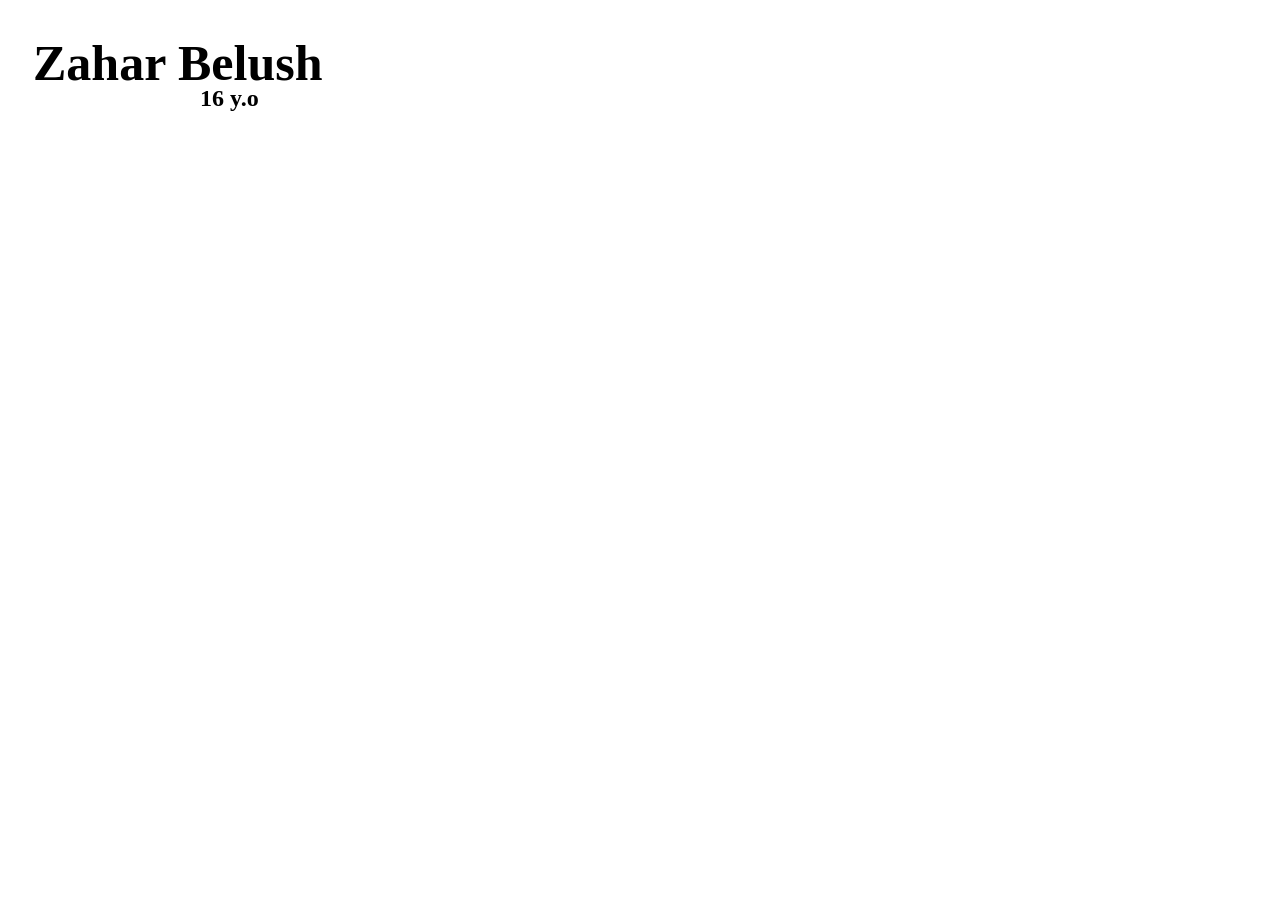
==== index.html @ 2346bc25 "feat: add header" ====
<!DOCTYPE html>
<html lang="en">
<head>
    <meta charset="UTF-8">
    <meta http-equiv="X-UA-Compatible" content="IE=edge">
    <meta name="viewport" content="width=device-width, initial-scale=1.0">
    <link rel="stylesheet" href="style.css">
    <title>Document</title>
</head>
<body>
    <header>
        <h1 class="Name">Zahar Belush</h1>
        <h2 class="years">16 y.o</h2>
    </header>
</body>
</html>
---- style.css ----
.Name{
    position: relative;
    font-size: 50px;
    left:25px;
} 

.years{
    position: absolute;
    margin: 0px;
    left:200px;
top:85px;
}
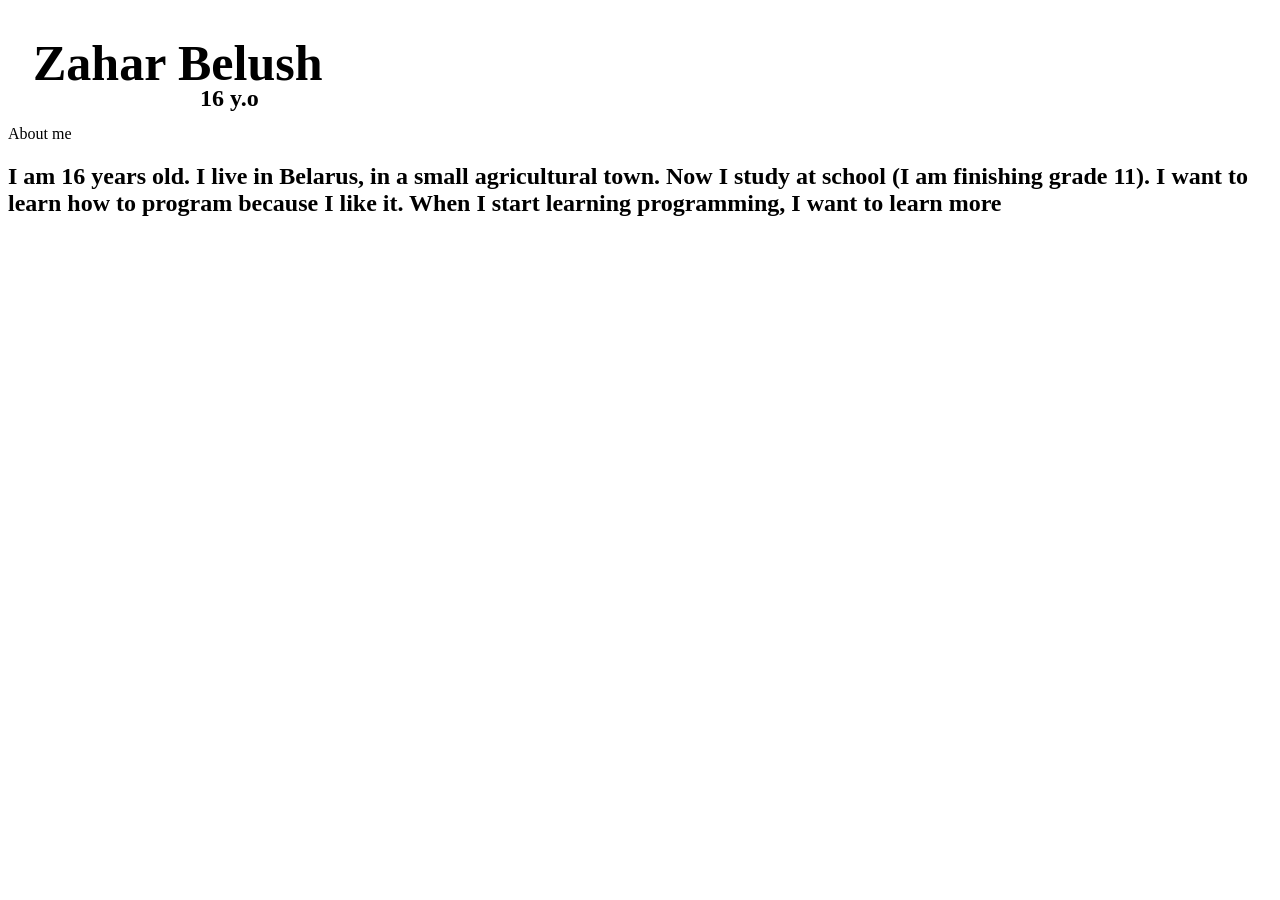
==== commit 60bf238c: "feat: add section" ====
--- a/index.html
+++ b/index.html
@@ -12,5 +12,9 @@
         <h1 class="Name">Zahar Belush</h1>
         <h2 class="years">16 y.o</h2>
     </header>
+    <section>
+        <span class="description">About me</span>  
+        <h2 class="description_text">I am 16 years old. I live in Belarus, in a small agricultural town. Now I study at school (I am finishing grade 11). I want to learn how to program because I like it. When I start learning programming, I want to learn more</h2>
+      </section>
 </body>
 </html>
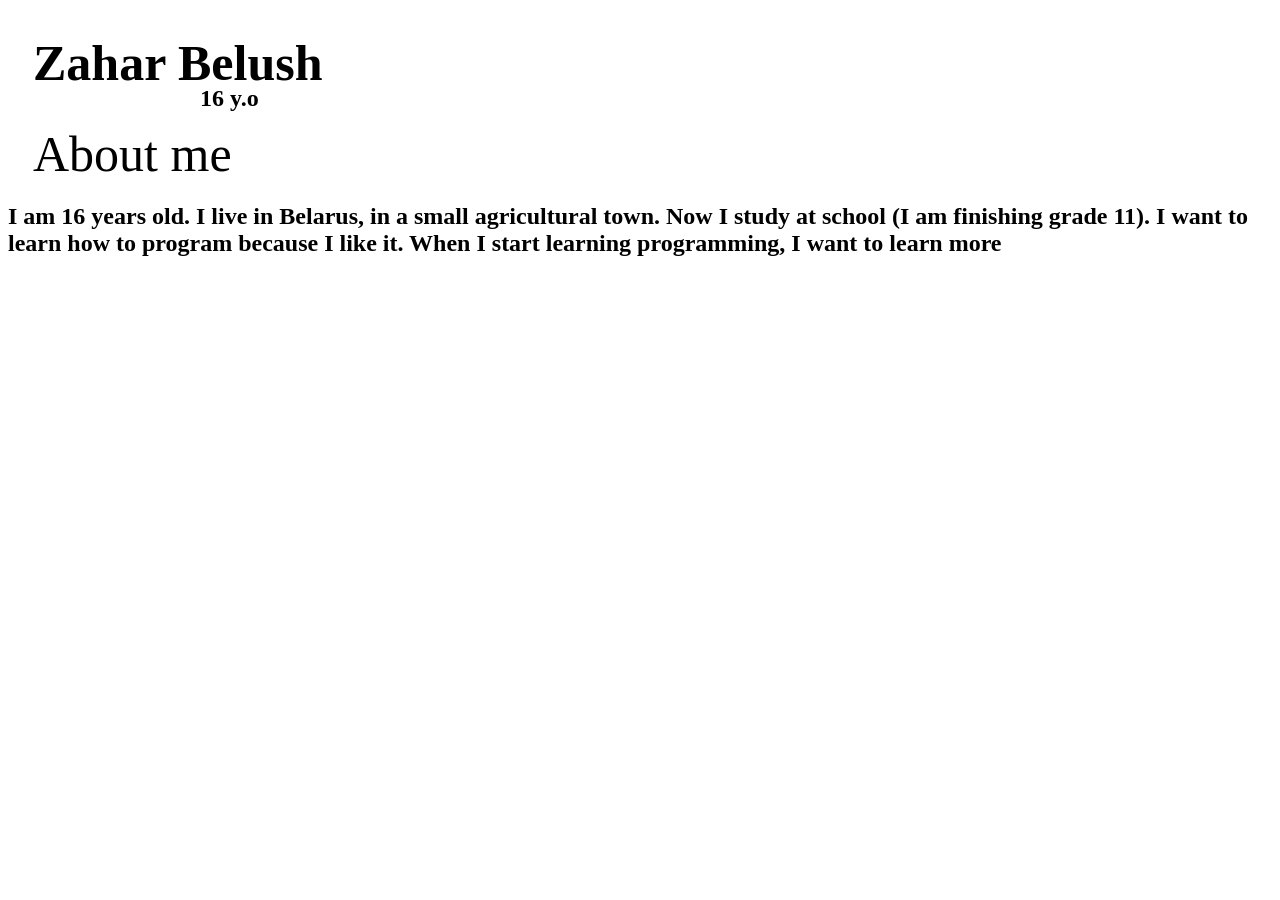
==== commit 12d6d293: "feat: add style" ====
--- a/index.html
+++ b/index.html
@@ -16,5 +16,6 @@
         <span class="description">About me</span>  
         <h2 class="description_text">I am 16 years old. I live in Belarus, in a small agricultural town. Now I study at school (I am finishing grade 11). I want to learn how to program because I like it. When I start learning programming, I want to learn more</h2>
       </section>
+      
 </body>
 </html>
--- a/style.css
+++ b/style.css
@@ -9,4 +9,15 @@
     margin: 0px;
     left:200px;
 top:85px;
-}+}
+
+.description{
+    position:relative;
+    font-size: 50px;
+    left:25px;
+}
+
+.description_text{
+    position:relative;
+
+}
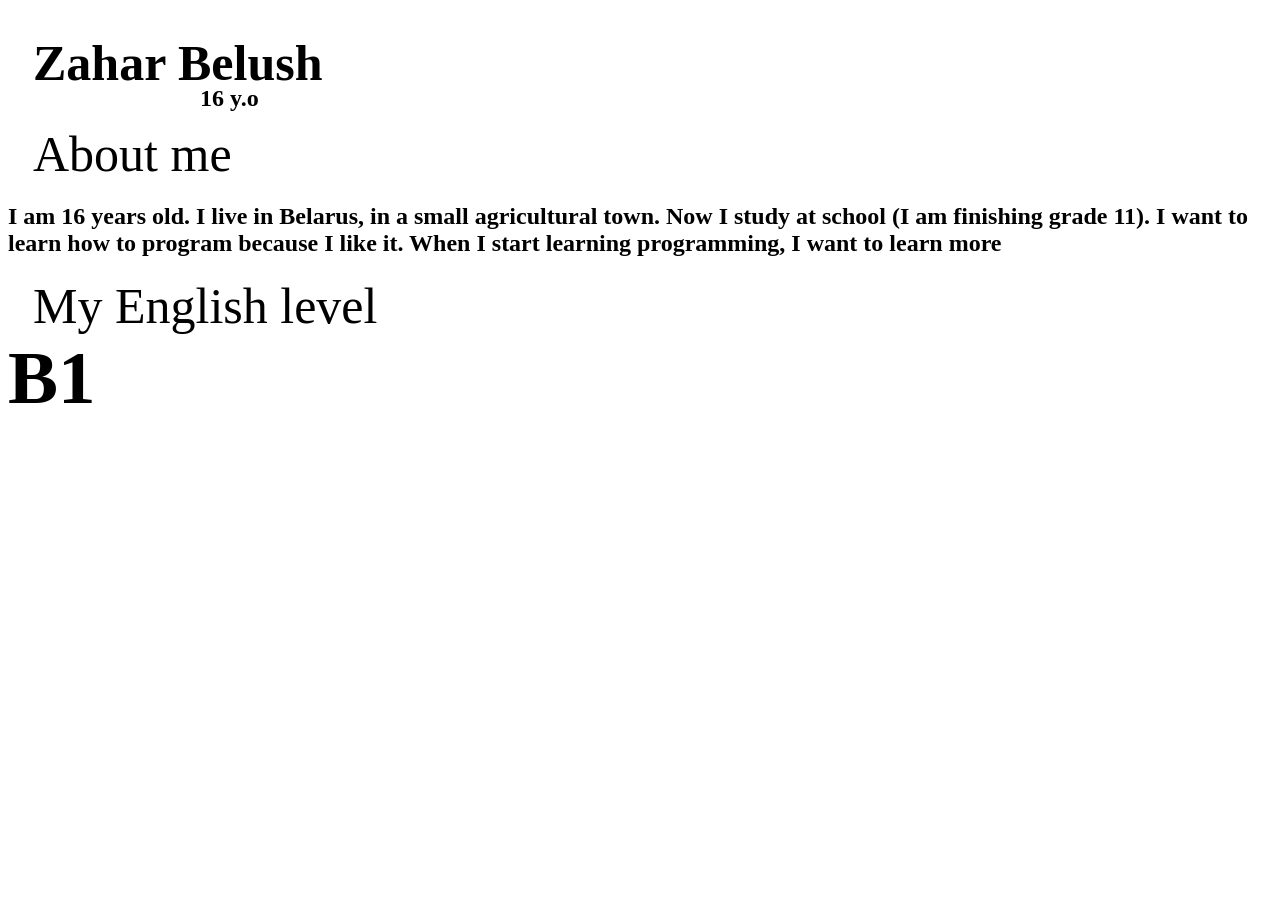
==== commit 1d534065: "feat: add another section" ====
--- a/index.html
+++ b/index.html
@@ -16,6 +16,9 @@
         <span class="description">About me</span>  
         <h2 class="description_text">I am 16 years old. I live in Belarus, in a small agricultural town. Now I study at school (I am finishing grade 11). I want to learn how to program because I like it. When I start learning programming, I want to learn more</h2>
       </section>
-      
+      <section>
+        <span class="eng">My English level</span>
+        <h2 class="eng_text">B1</h2>
+    </section>
 </body>
 </html>
--- a/style.css
+++ b/style.css
@@ -21,3 +21,15 @@
     position:relative;
 
 }
+
+.eng{
+    position: relative;
+    font-size: 50px;
+    left: 25px;
+}
+
+.eng_text{
+    position:relative;
+    font-size:75px;
+    margin-top: 0px;
+}
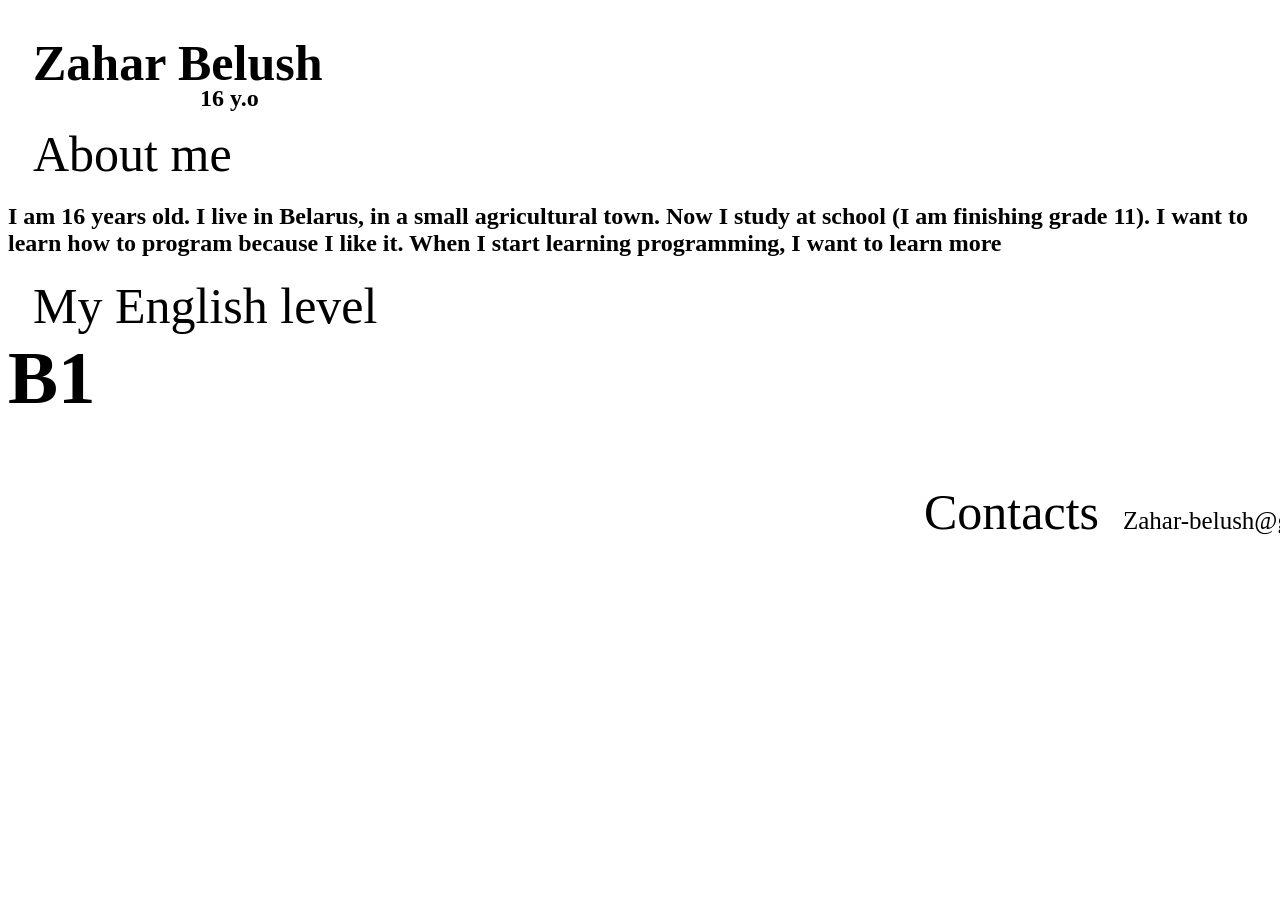
==== commit edc7294d: "feat: add footer and finished" ====
--- a/index.html
+++ b/index.html
@@ -20,5 +20,9 @@
         <span class="eng">My English level</span>
         <h2 class="eng_text">B1</h2>
     </section>
+    <footer class="footer">
+        <span class="contacts">Contacts</span>
+        <span class="contacts_text">Zahar-belush@gmail.com</span>
+    </footer>
 </body>
 </html>
--- a/style.css
+++ b/style.css
@@ -32,4 +32,20 @@
     position:relative;
     font-size:75px;
     margin-top: 0px;
+}
+
+.footer{
+    position:relative;
+    left:70vw;
+
+
+}
+
+.contacts{
+font-size: 50px;
+margin:20px;
+}
+
+.contacts_text{
+    font-size: 25px;
 }
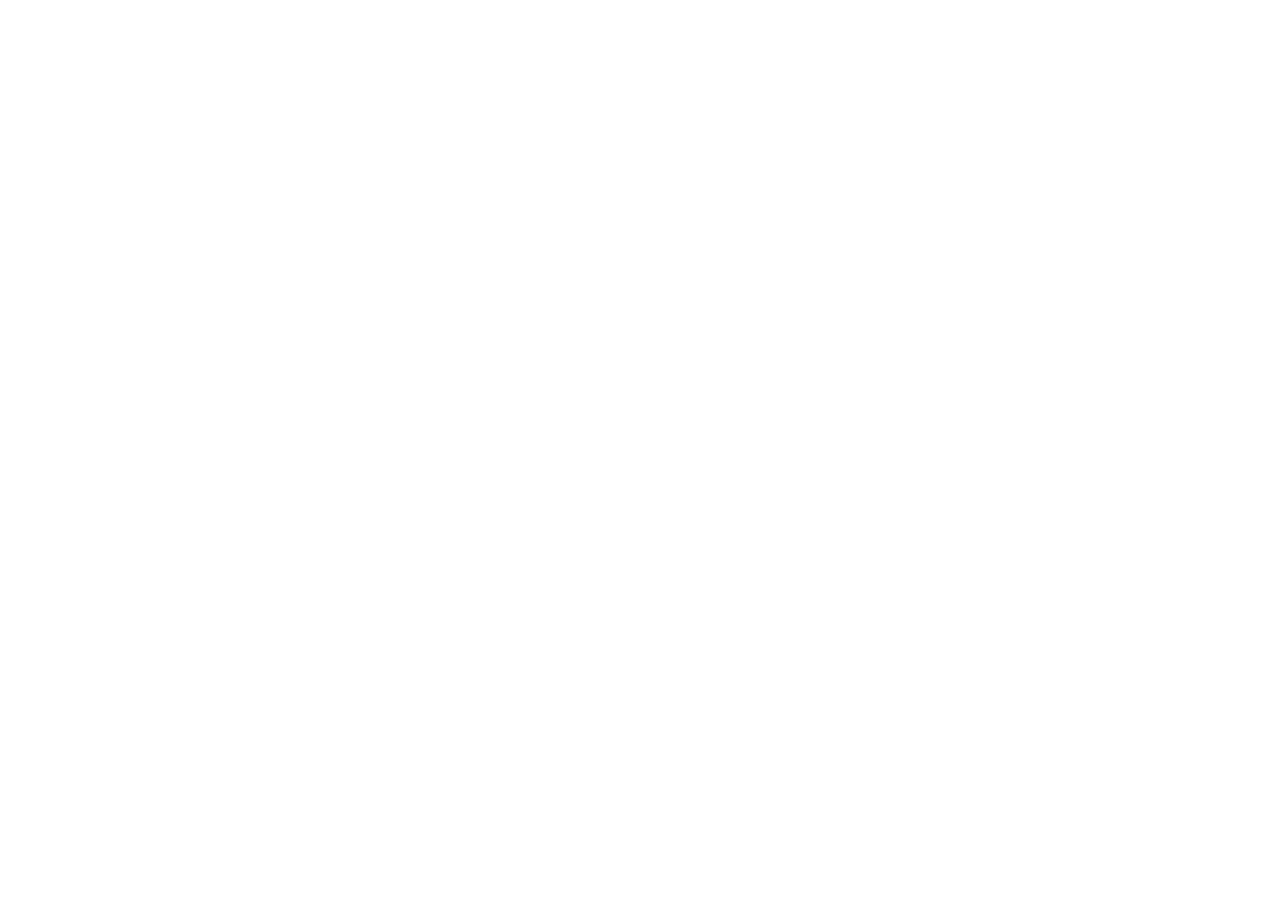
==== commit 604c2319: "feat:add html" ====
--- a/index.html
+++ b/index.html
@@ -2,27 +2,13 @@
 <html lang="en">
 <head>
     <meta charset="UTF-8">
-    <meta http-equiv="X-UA-Compatible" content="IE=edge">
     <meta name="viewport" content="width=device-width, initial-scale=1.0">
     <link rel="stylesheet" href="style.css">
     <title>Document</title>
 </head>
 <body>
-    <header>
-        <h1 class="Name">Zahar Belush</h1>
-        <h2 class="years">16 y.o</h2>
-    </header>
-    <section>
-        <span class="description">About me</span>  
-        <h2 class="description_text">I am 16 years old. I live in Belarus, in a small agricultural town. Now I study at school (I am finishing grade 11). I want to learn how to program because I like it. When I start learning programming, I want to learn more</h2>
-      </section>
-      <section>
-        <span class="eng">My English level</span>
-        <h2 class="eng_text">B1</h2>
-    </section>
-    <footer class="footer">
-        <span class="contacts">Contacts</span>
-        <span class="contacts_text">Zahar-belush@gmail.com</span>
-    </footer>
+    <div class="box">
+        <a class="text"></a>
+    </div>
 </body>
 </html>
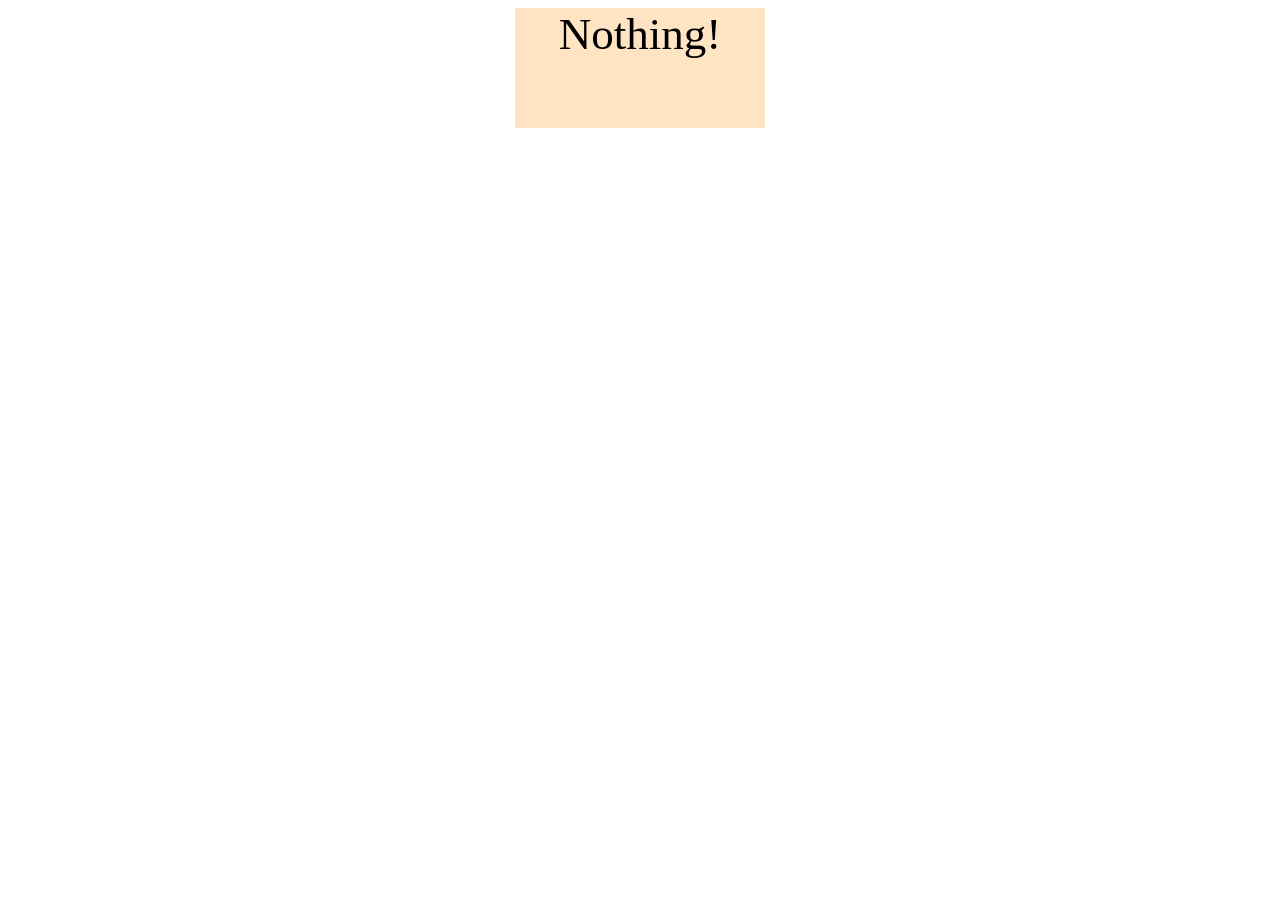
==== commit feb2a238: "feat:add style for html" ====
--- a/index.html
+++ b/index.html
@@ -8,7 +8,7 @@
 </head>
 <body>
     <div class="box">
-        <a class="text"></a>
+        <a class="text">Nothing!</a>
     </div>
 </body>
 </html>
--- a/style.css
+++ b/style.css
@@ -1,51 +1,17 @@
-.Name{
-    position: relative;
-    font-size: 50px;
-    left:25px;
-} 
-
-.years{
-    position: absolute;
-    margin: 0px;
-    left:200px;
-top:85px;
+body{
+    display: flex;
+    justify-content: center;
+    align-items: center;
 }
 
-.description{
-    position:relative;
-    font-size: 50px;
-    left:25px;
+.box{
+    background-color: bisque;
+    width: 250px;
+    height: 120px;
+    text-align: center;
 }
 
-.description_text{
-    position:relative;
-
-}
-
-.eng{
-    position: relative;
-    font-size: 50px;
-    left: 25px;
-}
-
-.eng_text{
-    position:relative;
-    font-size:75px;
-    margin-top: 0px;
-}
-
-.footer{
-    position:relative;
-    left:70vw;
-
-
-}
-
-.contacts{
-font-size: 50px;
-margin:20px;
-}
-
-.contacts_text{
-    font-size: 25px;
+.text{
+    color:black;
+    font-size: 45px;
 }
